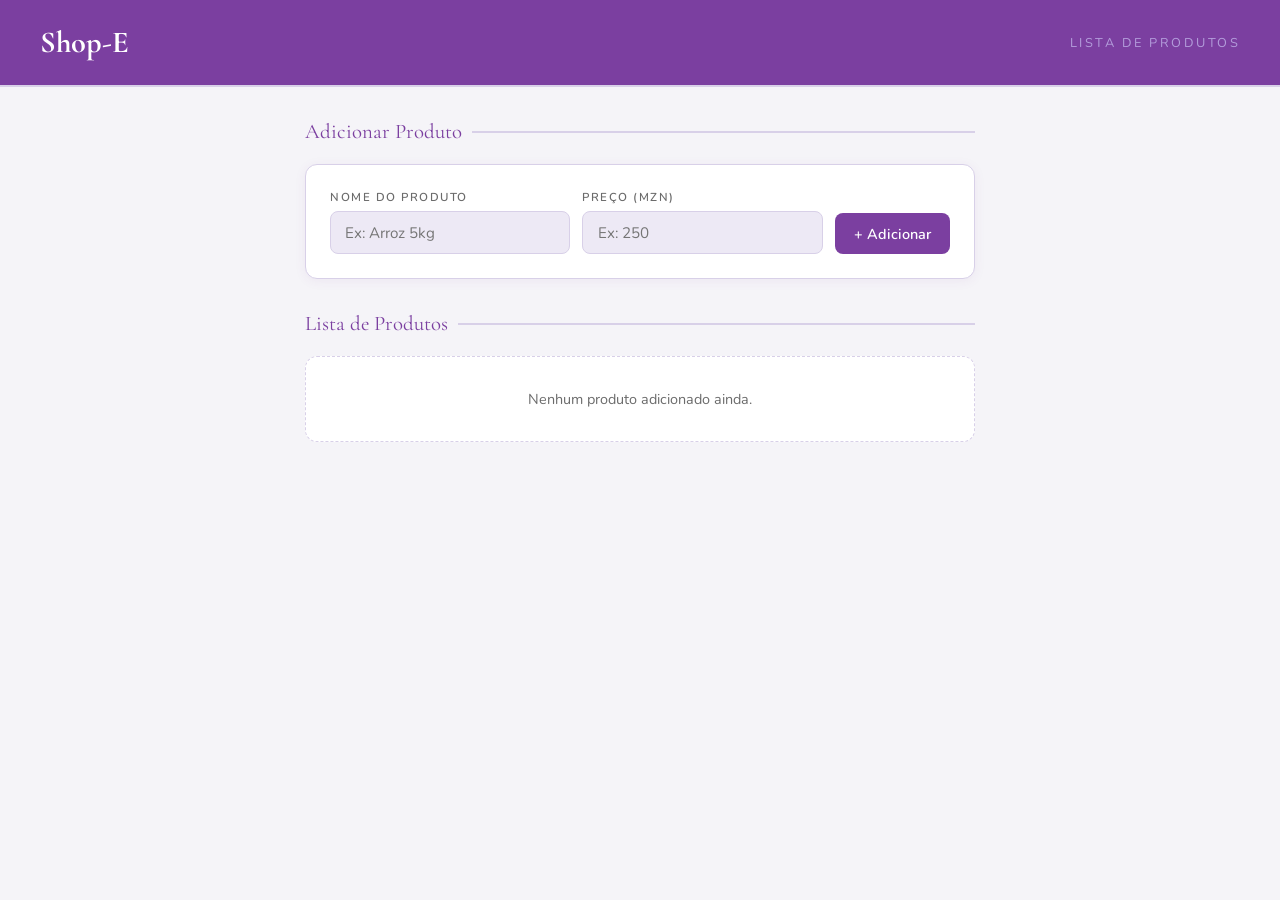
==== adicionarLista.html @ 15a7a90e "lista de produtos" ====
<!DOCTYPE html>
<html lang="pt">
<head>
  <meta charset="UTF-8" />
  <meta name="viewport" content="width=device-width, initial-scale=1.0"/>
  <title>Lista de Produtos</title>
  <link href="https://fonts.googleapis.com/css2?family=Cormorant+Garamond:wght@600;700&family=Nunito:wght@300;400;500;600&display=swap" rel="stylesheet"/>
  <style>
    :root {
      --bg:       #f5f4f8;
      --surface:  #ffffff;
      --surface2: #ede9f5;
      --accent:   #7b3fa0;
      --accent2:  #5e2d7a;
      --lavender: #b39ddb;
      --text:     #1a1a1a;
      --muted:    #6b6b6b;
      --border:   #d8d0e8;
      --danger:   #c0392b;
      --radius:   12px;
    }

    *, *::before, *::after { box-sizing: border-box; margin: 0; padding: 0; }

    body {
      font-family: 'Nunito', sans-serif;
      background: var(--bg);
      color: var(--text);
      min-height: 100vh;
    }

    header {
      display: flex;
      align-items: center;
      justify-content: space-between;
      padding: 1.5rem 2.5rem;
      background: var(--accent);
      border-bottom: 2px solid var(--border);
    }
    header h1 {
      font-family: 'Cormorant Garamond', serif;
      font-size: 1.9rem;
      color: #fff;
    }
    header span {
      font-size: 0.8rem;
      color: var(--lavender);
      letter-spacing: 2.5px;
      text-transform: uppercase;
    }

    main { padding: 2rem 2.5rem; max-width: 750px; margin: 0 auto; }

    .section-title {
      font-family: 'Cormorant Garamond', serif;
      font-size: 1.3rem;
      color: var(--accent);
      margin-bottom: 1.25rem;
      display: flex;
      align-items: center;
      gap: 0.6rem;
    }
    .section-title::after {
      content: '';
      flex: 1;
      height: 2px;
      background: var(--border);
    }

    .form-card {
      background: var(--surface);
      border: 1px solid var(--border);
      border-radius: var(--radius);
      padding: 1.5rem;
      margin-bottom: 2rem;
      box-shadow: 0 2px 12px rgba(123,63,160,0.07);
    }

    .form-row {
      display: grid;
      grid-template-columns: 1fr 1fr auto;
      gap: 0.75rem;
      align-items: end;
    }

    .field label {
      display: block;
      font-size: 0.72rem;
      text-transform: uppercase;
      letter-spacing: 1.5px;
      color: var(--muted);
      margin-bottom: 0.4rem;
      font-weight: 600;
    }

    .field input {
      width: 100%;
      background: var(--surface2);
      border: 1.5px solid var(--border);
      border-radius: 8px;
      color: var(--text);
      padding: 0.65rem 0.9rem;
      font-family: 'Nunito', sans-serif;
      font-size: 0.95rem;
      outline: none;
      transition: border-color 0.2s, box-shadow 0.2s;
    }
    .field input:focus {
      border-color: var(--accent);
      box-shadow: 0 0 0 3px rgba(123,63,160,0.12);
    }

    .btn-primary {
      background: var(--accent);
      color: #fff;
      border: none;
      border-radius: 8px;
      padding: 0.65rem 1.2rem;
      font-family: 'Nunito', sans-serif;
      font-size: 0.9rem;
      font-weight: 600;
      cursor: pointer;
      transition: all 0.2s;
    }
    .btn-primary:hover { background: var(--accent2); transform: translateY(-1px); }

    .product-grid { display: flex; flex-direction: column; gap: 0.6rem; }

    .product-item {
      background: var(--surface);
      border: 1.5px solid var(--border);
      border-radius: var(--radius);
      padding: 1rem 1.25rem;
      display: flex;
      align-items: center;
      gap: 1rem;
      animation: slideIn 0.3s ease;
      box-shadow: 0 1px 6px rgba(123,63,160,0.05);
      transition: border-color 0.2s, box-shadow 0.2s;
    }
    .product-item:hover { border-color: var(--lavender); box-shadow: 0 4px 16px rgba(123,63,160,0.1); }

    @keyframes slideIn {
      from { opacity: 0; transform: translateY(-10px); }
      to   { opacity: 1; transform: translateY(0); }
    }

    .product-icon {
      width: 42px; height: 42px;
      background: var(--surface2);
      border-radius: 10px;
      display: flex; align-items: center; justify-content: center;
      font-size: 1.2rem;
      flex-shrink: 0;
      border: 1px solid var(--border);
    }

    .product-info { flex: 1; }
    .product-info .name { font-weight: 600; font-size: 0.97rem; }
    .product-info .price { font-size: 0.82rem; color: var(--accent); font-weight: 600; margin-top: 2px; }

    .btn-danger {
      background: transparent;
      color: var(--danger);
      border: 1px solid transparent;
      padding: 0.3rem 0.5rem;
      border-radius: 6px;
      cursor: pointer;
      font-size: 0.9rem;
      transition: background 0.2s;
    }
    .btn-danger:hover { background: rgba(192,57,43,0.1); }

    .empty-msg {
      color: var(--muted);
      font-size: 0.9rem;
      text-align: center;
      padding: 2rem;
      border: 1.5px dashed var(--border);
      border-radius: var(--radius);
      background: var(--surface);
    }

    #toast {
      position: fixed;
      bottom: 2rem; right: 2rem;
      background: var(--accent);
      color: #fff;
      padding: 0.7rem 1.2rem;
      border-radius: 8px;
      font-size: 0.9rem;
      font-weight: 600;
      opacity: 0;
      transform: translateY(10px);
      transition: all 0.3s;
      pointer-events: none;
      z-index: 999;
    }
    #toast.show { opacity: 1; transform: translateY(0); }
  </style>
</head>
<body>

<header>
  <h1>Shop-E</h1>
  <span>Lista de Produtos</span>
</header>

<main>
  <p class="section-title">Adicionar Produto</p>
  <div class="form-card">
    <div class="form-row">
      <div class="field">
        <label>Nome do produto</label>
        <input type="text" id="inputNome" placeholder="Ex: Arroz 5kg" />
      </div>
      <div class="field">
        <label>Preço (MZN)</label>
        <input type="number" id="inputPreco" placeholder="Ex: 250" min="0" step="0.01" />
      </div>
      <button class="btn-primary" onclick="Controller.adicionarProduto()">+ Adicionar</button>
    </div>
  </div>
  <p class="section-title">Lista de Produtos</p>
  <div class="product-grid" id="listaProdutos">
    <div class="empty-msg">Nenhum produto adicionado ainda.</div>
  </div>
</main>

<div id="toast"></div>

<script>
  const Model = {
    produtos: [],

    adicionarProduto(nome, preco) {
      const produto = { id: Date.now(), nome, preco: parseFloat(preco) };
      this.produtos.push(produto);
      return produto;
    },

    removerProduto(id) {
      this.produtos = this.produtos.filter(p => p.id !== id);
    }
  };

  const View = {
    renderizarProdutos(produtos) {
      const lista = document.getElementById('listaProdutos');
      if (produtos.length === 0) {
        lista.innerHTML = '<div class="empty-msg">Nenhum produto adicionado ainda.</div>';
        return;
      }
      lista.innerHTML = produtos.map(p => `
        <div class="product-item">
          <div class="product-icon">📦</div>
          <div class="product-info">
            <div class="name">${p.nome}</div>
            <div class="price">${p.preco.toLocaleString('pt-MZ', { minimumFractionDigits: 2 })} MZN</div>
          </div>
          <button class="btn-danger" onclick="Controller.removerProduto(${p.id})">✕ Remover</button>
        </div>
      `).join('');
    },

    limparFormulario() {
      document.getElementById('inputNome').value = '';
      document.getElementById('inputPreco').value = '';
      document.getElementById('inputNome').focus();
    },

    toast(msg, cor = '#7b3fa0') {
      const el = document.getElementById('toast');
      el.textContent = msg;
      el.style.background = cor;
      el.classList.add('show');
      setTimeout(() => el.classList.remove('show'), 2500);
    }
  };

  
  const Controller = {
    adicionarProduto() {
      const nome  = document.getElementById('inputNome').value.trim();
      const preco = document.getElementById('inputPreco').value;

      if (!nome)                      { View.toast('Insira o nome do produto.', '#c0392b'); return; }
      if (!preco || parseFloat(preco) < 0) { View.toast('Insira um preço válido.', '#c0392b'); return; }

      Model.adicionarProduto(nome, preco);
      View.limparFormulario();
      View.renderizarProdutos(Model.produtos);
      View.toast(`"${nome}" adicionado à lista!`);
    },

    removerProduto(id) {
      Model.removerProduto(id);
      View.renderizarProdutos(Model.produtos);
    }
  };

  
  document.getElementById('inputNome').addEventListener('keydown', e => {
    if (e.key === 'Enter') document.getElementById('inputPreco').focus();
  });
  document.getElementById('inputPreco').addEventListener('keydown', e => {
    if (e.key === 'Enter') Controller.adicionarProduto();
  });
</script>
</body>
</html>
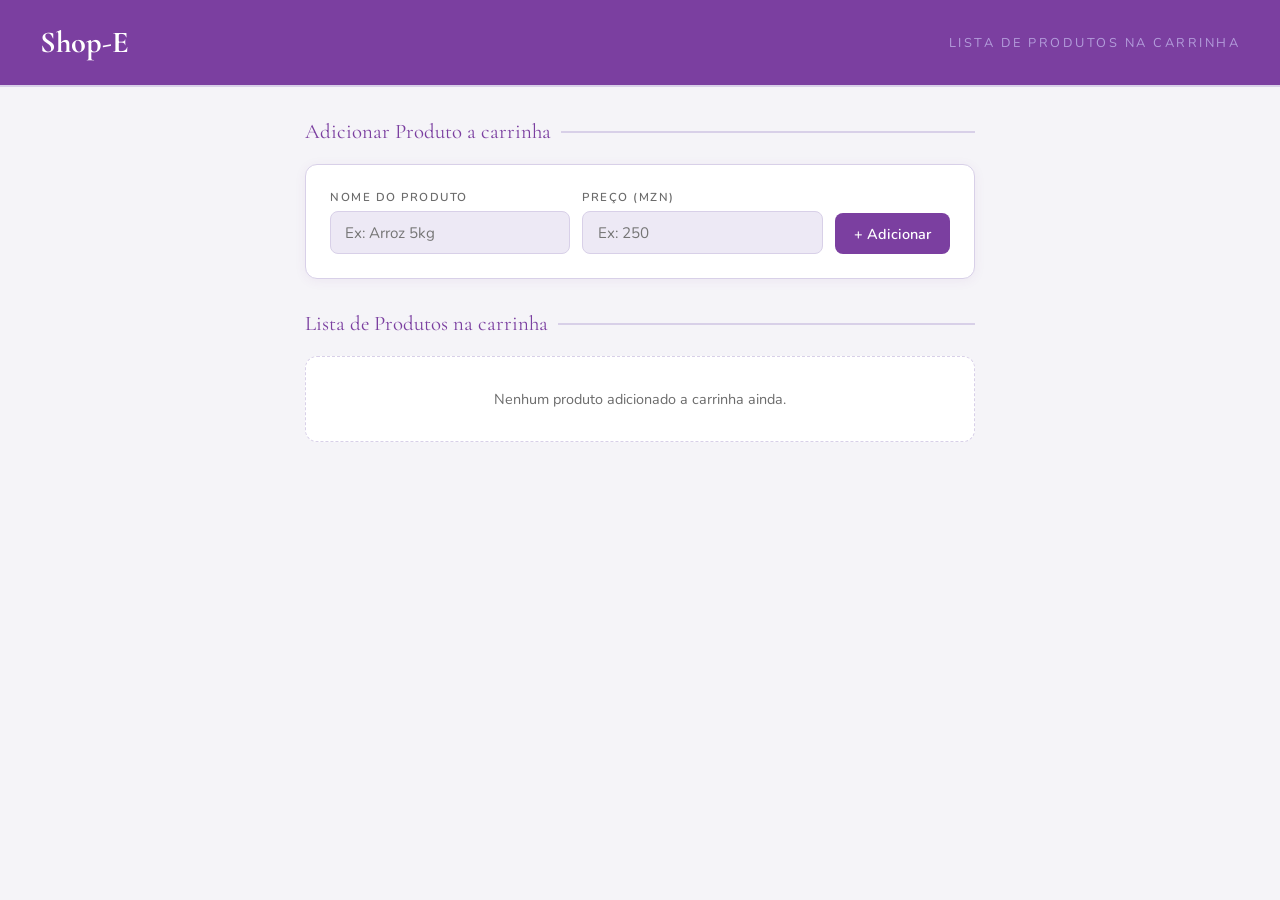
==== commit 864a8f27: "Update adicionarLista.html" ====
--- a/adicionarLista.html
+++ b/adicionarLista.html
@@ -203,11 +203,11 @@
 
 <header>
   <h1>Shop-E</h1>
-  <span>Lista de Produtos</span>
+  <span>Lista de Produtos na carrinha</span>
 </header>
 
 <main>
-  <p class="section-title">Adicionar Produto</p>
+  <p class="section-title">Adicionar Produto a carrinha</p>
   <div class="form-card">
     <div class="form-row">
       <div class="field">
@@ -221,9 +221,9 @@
       <button class="btn-primary" onclick="Controller.adicionarProduto()">+ Adicionar</button>
     </div>
   </div>
-  <p class="section-title">Lista de Produtos</p>
+  <p class="section-title">Lista de Produtos na carrinha</p>
   <div class="product-grid" id="listaProdutos">
-    <div class="empty-msg">Nenhum produto adicionado ainda.</div>
+    <div class="empty-msg">Nenhum produto adicionado a carrinha ainda.</div>
   </div>
 </main>
 
@@ -290,7 +290,7 @@
       Model.adicionarProduto(nome, preco);
       View.limparFormulario();
       View.renderizarProdutos(Model.produtos);
-      View.toast(`"${nome}" adicionado à lista!`);
+      View.toast(`"${nome}" adicionado à carrinha!`);
     },
 
     removerProduto(id) {
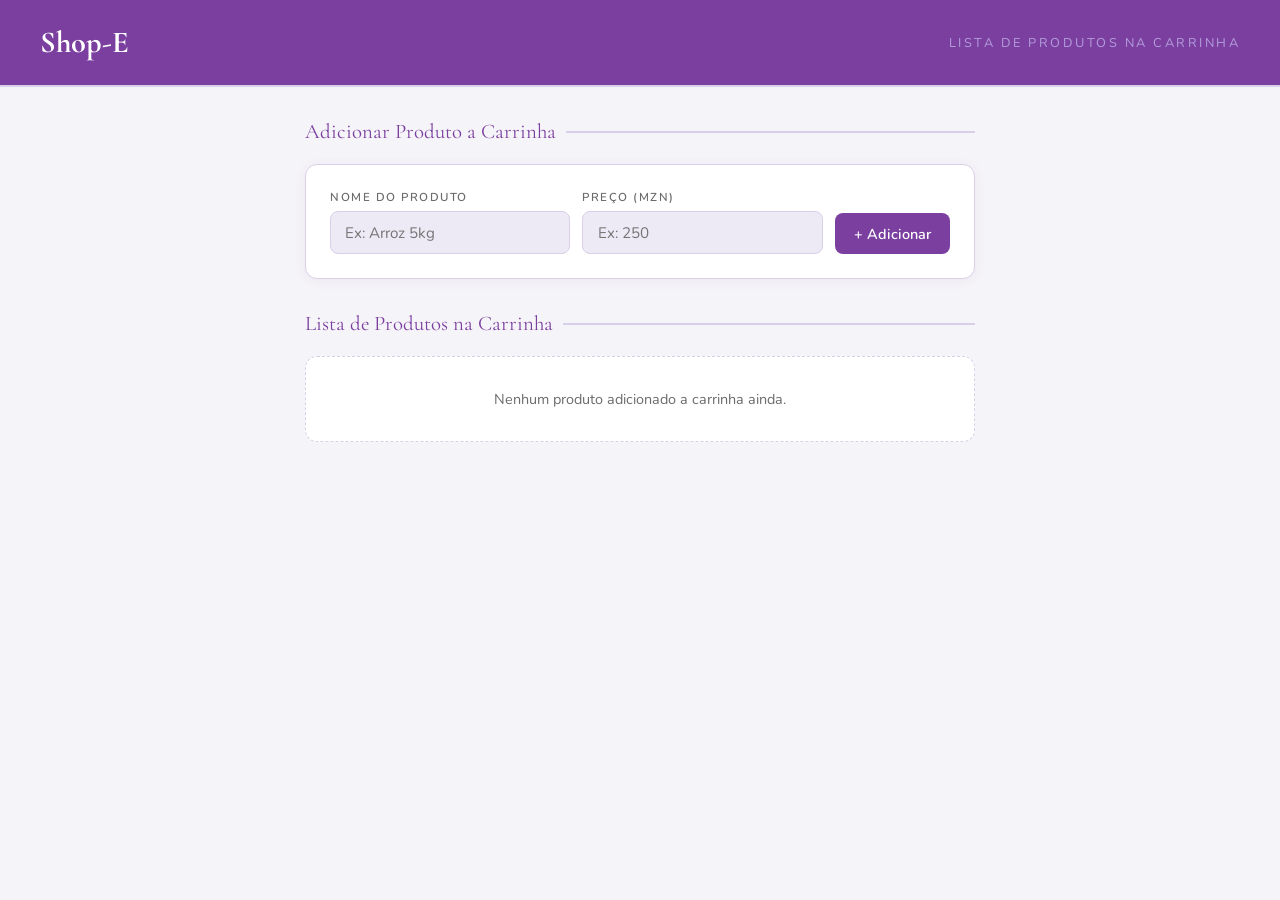
==== commit f6ba9e97: "Mostra o total de produtos e o valor total da compra e o botao encerrar" ====
--- a/adicionarLista.html
+++ b/adicionarLista.html
@@ -203,15 +203,15 @@
 
 <header>
   <h1>Shop-E</h1>
-  <span>Lista de Produtos na carrinha</span>
+  <span>Lista de Produtos na Carrinha</span>
 </header>
 
 <main>
-  <p class="section-title">Adicionar Produto a carrinha</p>
+  <p class="section-title">Adicionar Produto a Carrinha</p>
   <div class="form-card">
     <div class="form-row">
       <div class="field">
-        <label>Nome do produto</label>
+        <label>Nome do Produto</label>
         <input type="text" id="inputNome" placeholder="Ex: Arroz 5kg" />
       </div>
       <div class="field">
@@ -221,7 +221,7 @@
       <button class="btn-primary" onclick="Controller.adicionarProduto()">+ Adicionar</button>
     </div>
   </div>
-  <p class="section-title">Lista de Produtos na carrinha</p>
+  <p class="section-title">Lista de Produtos na Carrinha</p>
   <div class="product-grid" id="listaProdutos">
     <div class="empty-msg">Nenhum produto adicionado a carrinha ainda.</div>
   </div>
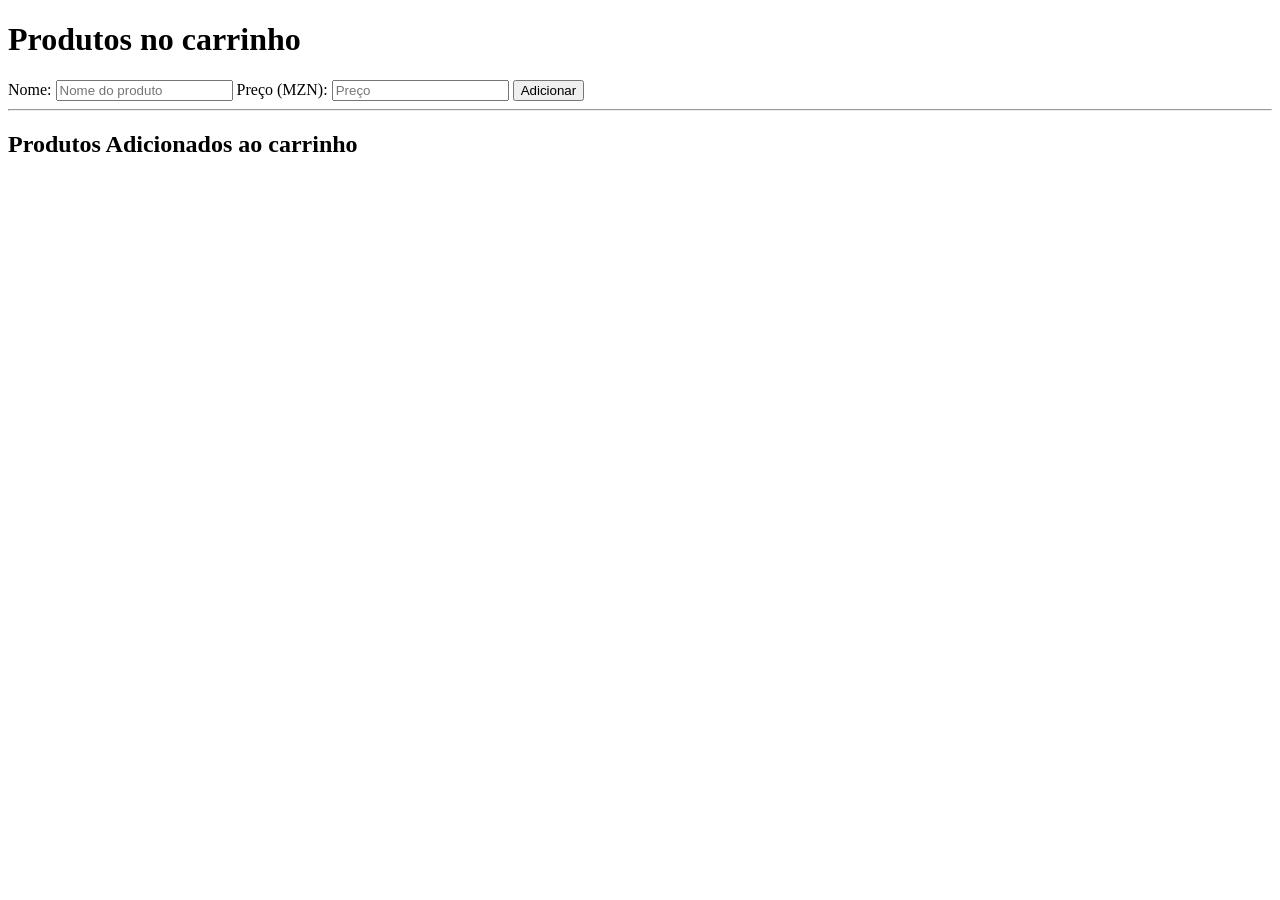
==== commit 516cd713: "Update adicionarLista.html" ====
--- a/adicionarLista.html
+++ b/adicionarLista.html
@@ -2,310 +2,27 @@
 <html lang="pt">
 <head>
   <meta charset="UTF-8" />
-  <meta name="viewport" content="width=device-width, initial-scale=1.0"/>
-  <title>Lista de Produtos</title>
-  <link href="https://fonts.googleapis.com/css2?family=Cormorant+Garamond:wght@600;700&family=Nunito:wght@300;400;500;600&display=swap" rel="stylesheet"/>
-  <style>
-    :root {
-      --bg:       #f5f4f8;
-      --surface:  #ffffff;
-      --surface2: #ede9f5;
-      --accent:   #7b3fa0;
-      --accent2:  #5e2d7a;
-      --lavender: #b39ddb;
-      --text:     #1a1a1a;
-      --muted:    #6b6b6b;
-      --border:   #d8d0e8;
-      --danger:   #c0392b;
-      --radius:   12px;
-    }
-
-    *, *::before, *::after { box-sizing: border-box; margin: 0; padding: 0; }
-
-    body {
-      font-family: 'Nunito', sans-serif;
-      background: var(--bg);
-      color: var(--text);
-      min-height: 100vh;
-    }
-
-    header {
-      display: flex;
-      align-items: center;
-      justify-content: space-between;
-      padding: 1.5rem 2.5rem;
-      background: var(--accent);
-      border-bottom: 2px solid var(--border);
-    }
-    header h1 {
-      font-family: 'Cormorant Garamond', serif;
-      font-size: 1.9rem;
-      color: #fff;
-    }
-    header span {
-      font-size: 0.8rem;
-      color: var(--lavender);
-      letter-spacing: 2.5px;
-      text-transform: uppercase;
-    }
-
-    main { padding: 2rem 2.5rem; max-width: 750px; margin: 0 auto; }
-
-    .section-title {
-      font-family: 'Cormorant Garamond', serif;
-      font-size: 1.3rem;
-      color: var(--accent);
-      margin-bottom: 1.25rem;
-      display: flex;
-      align-items: center;
-      gap: 0.6rem;
-    }
-    .section-title::after {
-      content: '';
-      flex: 1;
-      height: 2px;
-      background: var(--border);
-    }
-
-    .form-card {
-      background: var(--surface);
-      border: 1px solid var(--border);
-      border-radius: var(--radius);
-      padding: 1.5rem;
-      margin-bottom: 2rem;
-      box-shadow: 0 2px 12px rgba(123,63,160,0.07);
-    }
-
-    .form-row {
-      display: grid;
-      grid-template-columns: 1fr 1fr auto;
-      gap: 0.75rem;
-      align-items: end;
-    }
-
-    .field label {
-      display: block;
-      font-size: 0.72rem;
-      text-transform: uppercase;
-      letter-spacing: 1.5px;
-      color: var(--muted);
-      margin-bottom: 0.4rem;
-      font-weight: 600;
-    }
-
-    .field input {
-      width: 100%;
-      background: var(--surface2);
-      border: 1.5px solid var(--border);
-      border-radius: 8px;
-      color: var(--text);
-      padding: 0.65rem 0.9rem;
-      font-family: 'Nunito', sans-serif;
-      font-size: 0.95rem;
-      outline: none;
-      transition: border-color 0.2s, box-shadow 0.2s;
-    }
-    .field input:focus {
-      border-color: var(--accent);
-      box-shadow: 0 0 0 3px rgba(123,63,160,0.12);
-    }
-
-    .btn-primary {
-      background: var(--accent);
-      color: #fff;
-      border: none;
-      border-radius: 8px;
-      padding: 0.65rem 1.2rem;
-      font-family: 'Nunito', sans-serif;
-      font-size: 0.9rem;
-      font-weight: 600;
-      cursor: pointer;
-      transition: all 0.2s;
-    }
-    .btn-primary:hover { background: var(--accent2); transform: translateY(-1px); }
-
-    .product-grid { display: flex; flex-direction: column; gap: 0.6rem; }
-
-    .product-item {
-      background: var(--surface);
-      border: 1.5px solid var(--border);
-      border-radius: var(--radius);
-      padding: 1rem 1.25rem;
-      display: flex;
-      align-items: center;
-      gap: 1rem;
-      animation: slideIn 0.3s ease;
-      box-shadow: 0 1px 6px rgba(123,63,160,0.05);
-      transition: border-color 0.2s, box-shadow 0.2s;
-    }
-    .product-item:hover { border-color: var(--lavender); box-shadow: 0 4px 16px rgba(123,63,160,0.1); }
-
-    @keyframes slideIn {
-      from { opacity: 0; transform: translateY(-10px); }
-      to   { opacity: 1; transform: translateY(0); }
-    }
-
-    .product-icon {
-      width: 42px; height: 42px;
-      background: var(--surface2);
-      border-radius: 10px;
-      display: flex; align-items: center; justify-content: center;
-      font-size: 1.2rem;
-      flex-shrink: 0;
-      border: 1px solid var(--border);
-    }
-
-    .product-info { flex: 1; }
-    .product-info .name { font-weight: 600; font-size: 0.97rem; }
-    .product-info .price { font-size: 0.82rem; color: var(--accent); font-weight: 600; margin-top: 2px; }
-
-    .btn-danger {
-      background: transparent;
-      color: var(--danger);
-      border: 1px solid transparent;
-      padding: 0.3rem 0.5rem;
-      border-radius: 6px;
-      cursor: pointer;
-      font-size: 0.9rem;
-      transition: background 0.2s;
-    }
-    .btn-danger:hover { background: rgba(192,57,43,0.1); }
-
-    .empty-msg {
-      color: var(--muted);
-      font-size: 0.9rem;
-      text-align: center;
-      padding: 2rem;
-      border: 1.5px dashed var(--border);
-      border-radius: var(--radius);
-      background: var(--surface);
-    }
-
-    #toast {
-      position: fixed;
-      bottom: 2rem; right: 2rem;
-      background: var(--accent);
-      color: #fff;
-      padding: 0.7rem 1.2rem;
-      border-radius: 8px;
-      font-size: 0.9rem;
-      font-weight: 600;
-      opacity: 0;
-      transform: translateY(10px);
-      transition: all 0.3s;
-      pointer-events: none;
-      z-index: 999;
-    }
-    #toast.show { opacity: 1; transform: translateY(0); }
-  </style>
+  <title>Carrinho de compras</title>
+  <link rel="stylesheet" href="style.css" />
 </head>
 <body>
 
-<header>
-  <h1>Shop-E</h1>
-  <span>Lista de Produtos na Carrinha</span>
-</header>
+  <h1>Produtos no carrinho</h1>
+  <div>
+    <label>Nome:</label>
+    <input type="text" id="inputNome" placeholder="Nome do produto" />
 
-<main>
-  <p class="section-title">Adicionar Produto a Carrinha</p>
-  <div class="form-card">
-    <div class="form-row">
-      <div class="field">
-        <label>Nome do Produto</label>
-        <input type="text" id="inputNome" placeholder="Ex: Arroz 5kg" />
-      </div>
-      <div class="field">
-        <label>Preço (MZN)</label>
-        <input type="number" id="inputPreco" placeholder="Ex: 250" min="0" step="0.01" />
-      </div>
-      <button class="btn-primary" onclick="Controller.adicionarProduto()">+ Adicionar</button>
-    </div>
+    <label>Preço (MZN):</label>
+    <input type="number" id="inputPreco" placeholder="Preço" min="0" />
+
+    <button onclick="adicionarProduto()">Adicionar</button>
   </div>
-  <p class="section-title">Lista de Produtos na Carrinha</p>
-  <div class="product-grid" id="listaProdutos">
-    <div class="empty-msg">Nenhum produto adicionado a carrinha ainda.</div>
-  </div>
-</main>
 
-<div id="toast"></div>
+  <hr />
 
-<script>
-  const Model = {
-    produtos: [],
+  <h2>Produtos Adicionados ao carrinho</h2>
+  <ul id="listaProdutos"></ul>
 
-    adicionarProduto(nome, preco) {
-      const produto = { id: Date.now(), nome, preco: parseFloat(preco) };
-      this.produtos.push(produto);
-      return produto;
-    },
-
-    removerProduto(id) {
-      this.produtos = this.produtos.filter(p => p.id !== id);
-    }
-  };
-
-  const View = {
-    renderizarProdutos(produtos) {
-      const lista = document.getElementById('listaProdutos');
-      if (produtos.length === 0) {
-        lista.innerHTML = '<div class="empty-msg">Nenhum produto adicionado ainda.</div>';
-        return;
-      }
-      lista.innerHTML = produtos.map(p => `
-        <div class="product-item">
-          <div class="product-icon">📦</div>
-          <div class="product-info">
-            <div class="name">${p.nome}</div>
-            <div class="price">${p.preco.toLocaleString('pt-MZ', { minimumFractionDigits: 2 })} MZN</div>
-          </div>
-          <button class="btn-danger" onclick="Controller.removerProduto(${p.id})">✕ Remover</button>
-        </div>
-      `).join('');
-    },
-
-    limparFormulario() {
-      document.getElementById('inputNome').value = '';
-      document.getElementById('inputPreco').value = '';
-      document.getElementById('inputNome').focus();
-    },
-
-    toast(msg, cor = '#7b3fa0') {
-      const el = document.getElementById('toast');
-      el.textContent = msg;
-      el.style.background = cor;
-      el.classList.add('show');
-      setTimeout(() => el.classList.remove('show'), 2500);
-    }
-  };
-
-  
-  const Controller = {
-    adicionarProduto() {
-      const nome  = document.getElementById('inputNome').value.trim();
-      const preco = document.getElementById('inputPreco').value;
-
-      if (!nome)                      { View.toast('Insira o nome do produto.', '#c0392b'); return; }
-      if (!preco || parseFloat(preco) < 0) { View.toast('Insira um preço válido.', '#c0392b'); return; }
-
-      Model.adicionarProduto(nome, preco);
-      View.limparFormulario();
-      View.renderizarProdutos(Model.produtos);
-      View.toast(`"${nome}" adicionado à carrinha!`);
-    },
-
-    removerProduto(id) {
-      Model.removerProduto(id);
-      View.renderizarProdutos(Model.produtos);
-    }
-  };
-
-  
-  document.getElementById('inputNome').addEventListener('keydown', e => {
-    if (e.key === 'Enter') document.getElementById('inputPreco').focus();
-  });
-  document.getElementById('inputPreco').addEventListener('keydown', e => {
-    if (e.key === 'Enter') Controller.adicionarProduto();
-  });
-</script>
+  <script src="app.js"></script>
 </body>
 </html>
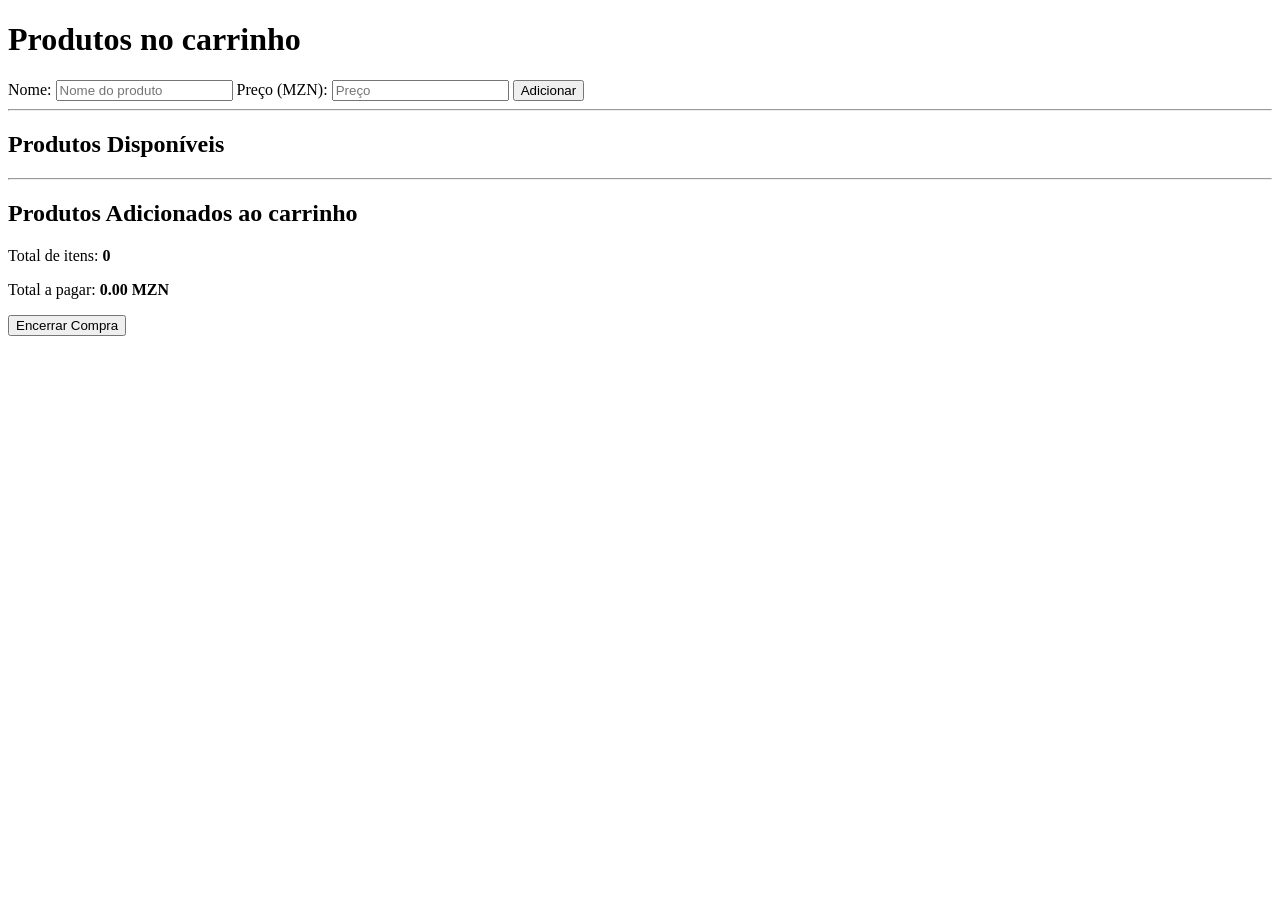
==== commit 6ae0bfe9: "Update adicionarLista.html" ====
--- a/adicionarLista.html
+++ b/adicionarLista.html
@@ -20,8 +20,21 @@
 
   <hr />
 
+  
+  <h2>Produtos Disponíveis</h2>
+  <ul id="listaProdutos"></ul>
+
+  <hr />
+
+  
   <h2>Produtos Adicionados ao carrinho</h2>
   <ul id="listaProdutos"></ul>
+
+  <p>Total de itens: <strong id="totalItens">0</strong></p>
+  <p>Total a pagar: <strong id="totalPreco">0.00 MZN</strong></p>
+
+  <button onclick="encerrarCompra()">Encerrar Compra</button>
+
 
   <script src="app.js"></script>
 </body>
